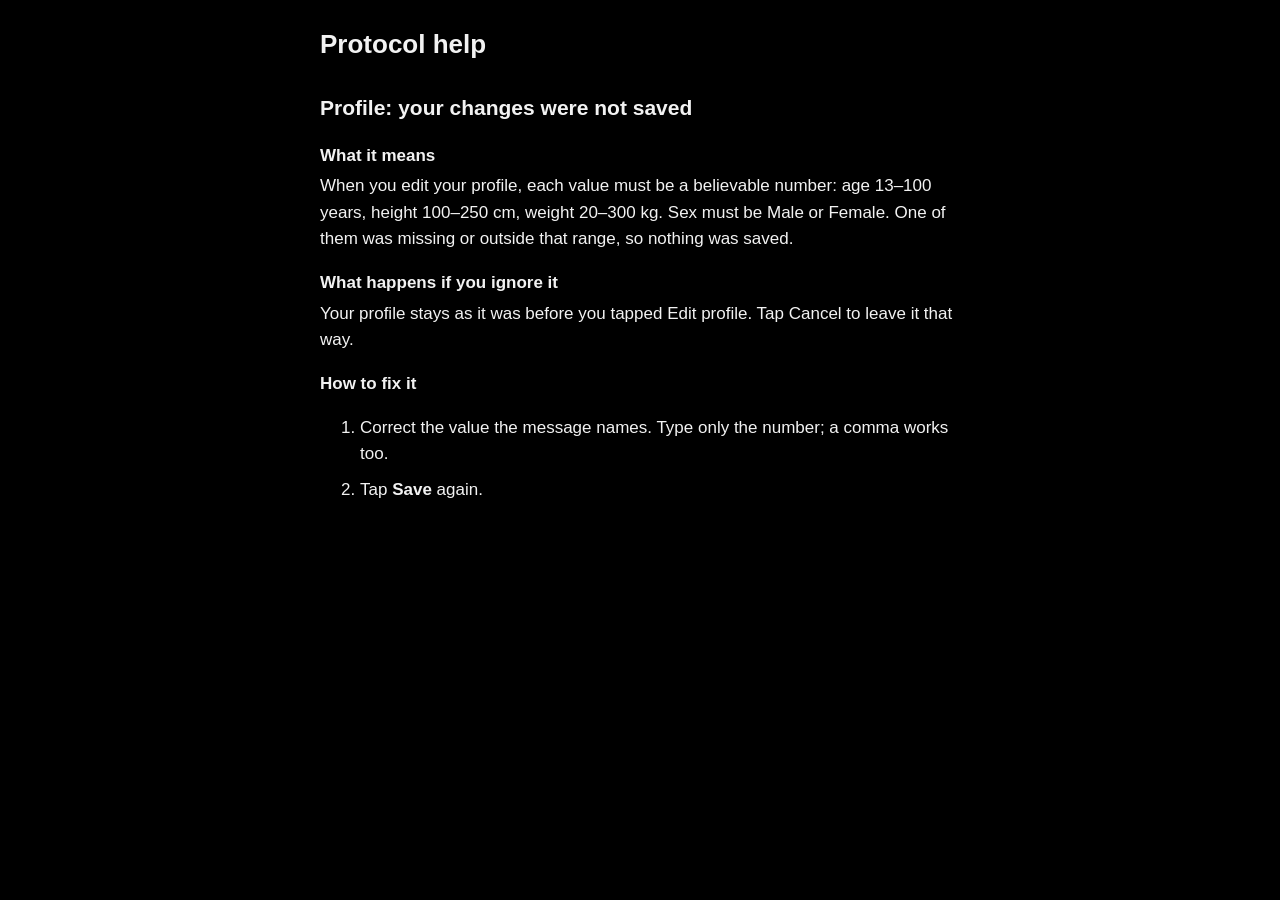
==== help.html @ 66091571 "Profile: header button with the user's name opens Profile (was Body Comp), profile edits in place Th" ====
<!doctype html>
<html lang="en">
<head>
<meta charset="utf-8">
<meta name="viewport" content="width=device-width, initial-scale=1">
<link rel="manifest" href="manifest.json">
<link rel="icon" type="image/png" href="protocol-icon.png">
<link rel="apple-touch-icon" href="protocol-icon.png">
<title>Protocol help</title>
<style>
  body{margin:0;background:#000;color:#f2f2f2;font-family:-apple-system,BlinkMacSystemFont,"Segoe UI",sans-serif;font-size:17px;line-height:1.55}
  main{max-width:640px;margin:0 auto;padding:24px 16px 48px}
  h1{font-size:26px;margin:0 0 20px}
  h2{font-size:21px;margin:28px 0 8px}
  h3{font-size:17px;margin:18px 0 4px}
  p,li{margin:0 0 10px}
  a{color:#7fd0ff}
</style>
</head>
<body>
<main>
<h1>Protocol help</h1>

<section id="profile-invalid">
<h2>Profile: your changes were not saved</h2>
<h3>What it means</h3>
<p>When you edit your profile, each value must be a believable number: age 13–100 years, height 100–250 cm, weight 20–300 kg. Sex must be Male or Female. One of them was missing or outside that range, so nothing was saved.</p>
<h3>What happens if you ignore it</h3>
<p>Your profile stays as it was before you tapped Edit profile. Tap Cancel to leave it that way.</p>
<h3>How to fix it</h3>
<ol>
<li>Correct the value the message names. Type only the number; a comma works too.</li>
<li>Tap <b>Save</b> again.</li>
</ol>
</section>
</main>
</body>
</html>
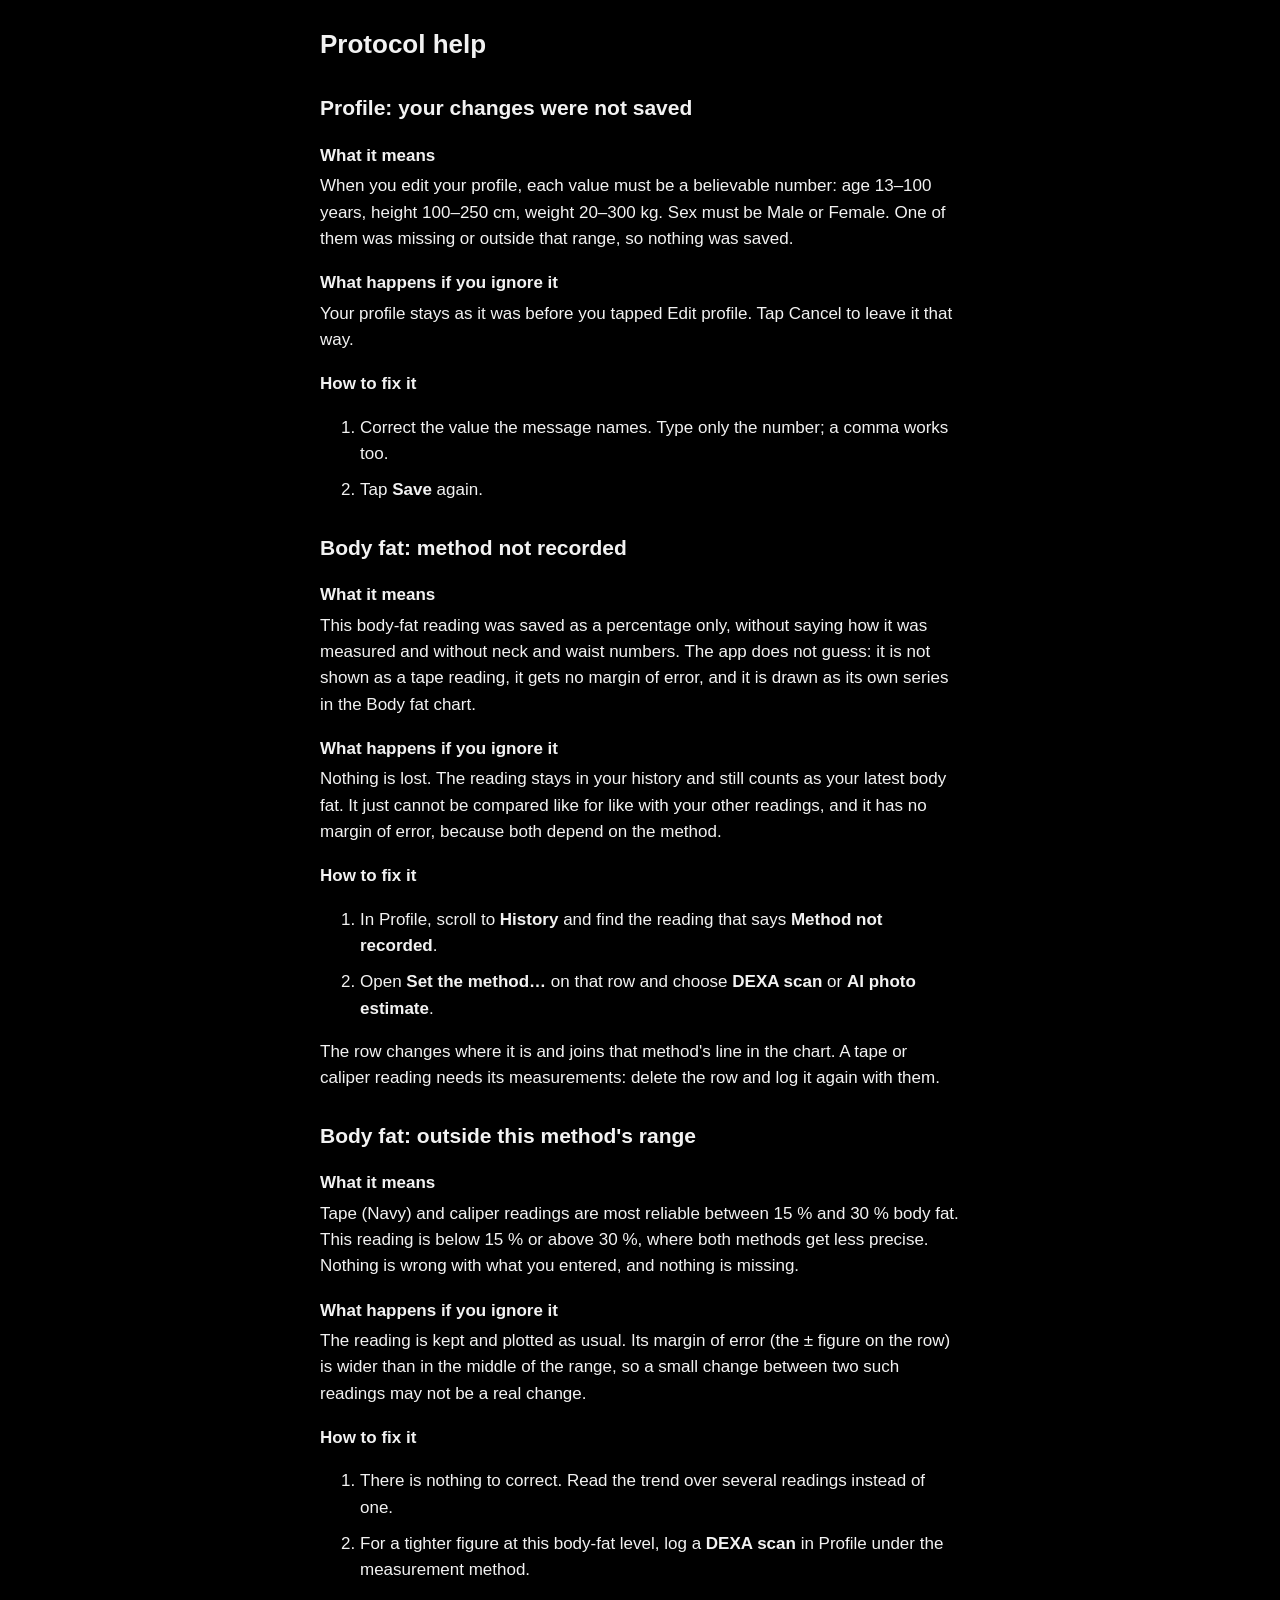
==== commit b9dd9ba5: "fix(body): a body-fat row with no method and no tape numbers is not a tape reading Rows stored as {d" ====
--- a/help.html
+++ b/help.html
@@ -33,6 +33,32 @@
 <li>Tap <b>Save</b> again.</li>
 </ol>
 </section>
+<section id="bf-method-unknown">
+<h2>Body fat: method not recorded</h2>
+<h3>What it means</h3>
+<p>This body-fat reading was saved as a percentage only, without saying how it was measured and without neck and waist numbers. The app does not guess: it is not shown as a tape reading, it gets no margin of error, and it is drawn as its own series in the Body fat chart.</p>
+<h3>What happens if you ignore it</h3>
+<p>Nothing is lost. The reading stays in your history and still counts as your latest body fat. It just cannot be compared like for like with your other readings, and it has no margin of error, because both depend on the method.</p>
+<h3>How to fix it</h3>
+<ol>
+<li>In Profile, scroll to <b>History</b> and find the reading that says <b>Method not recorded</b>.</li>
+<li>Open <b>Set the method…</b> on that row and choose <b>DEXA scan</b> or <b>AI photo estimate</b>.</li>
+</ol>
+<p>The row changes where it is and joins that method's line in the chart. A tape or caliper reading needs its measurements: delete the row and log it again with them.</p>
+</section>
+
+<section id="bf-method-range">
+<h2>Body fat: outside this method's range</h2>
+<h3>What it means</h3>
+<p>Tape (Navy) and caliper readings are most reliable between 15 % and 30 % body fat. This reading is below 15 % or above 30 %, where both methods get less precise. Nothing is wrong with what you entered, and nothing is missing.</p>
+<h3>What happens if you ignore it</h3>
+<p>The reading is kept and plotted as usual. Its margin of error (the ± figure on the row) is wider than in the middle of the range, so a small change between two such readings may not be a real change.</p>
+<h3>How to fix it</h3>
+<ol>
+<li>There is nothing to correct. Read the trend over several readings instead of one.</li>
+<li>For a tighter figure at this body-fat level, log a <b>DEXA scan</b> in Profile under the measurement method.</li>
+</ol>
+</section>
 </main>
 </body>
 </html>
